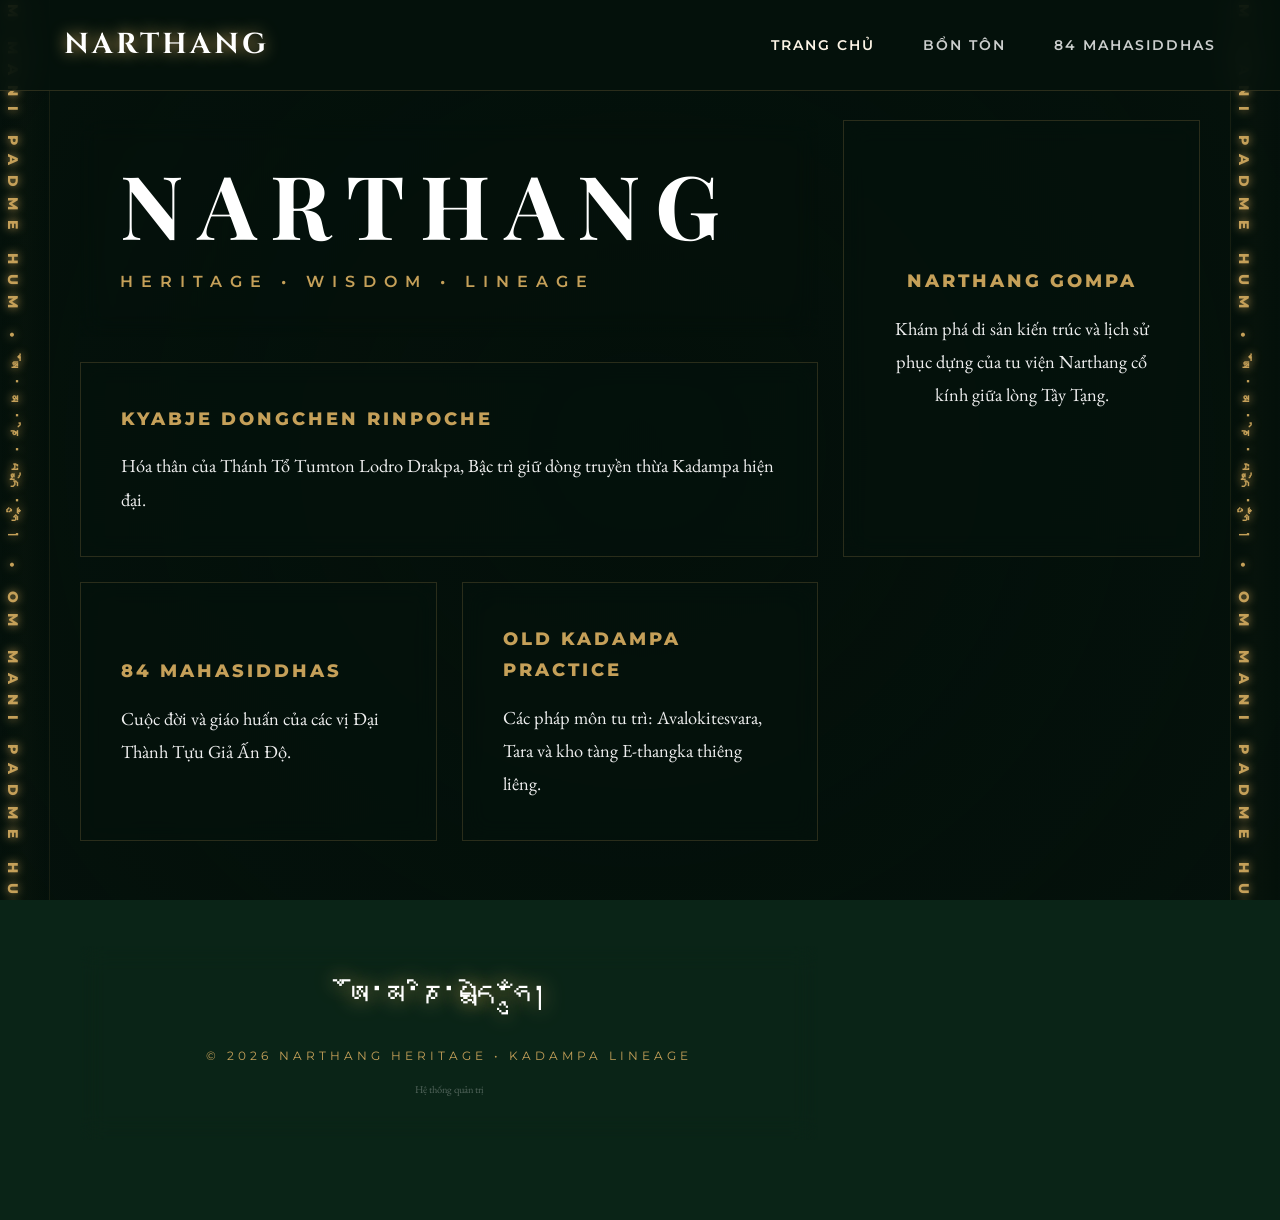
==== PORTAL.HTML @ f85ef1fe "Narthang Heritage - Premium Update 2026 - Major Design & Sync Update" ====
<!DOCTYPE html>
<html lang="vi">
<head>
    <meta charset="UTF-8">
    <meta name="viewport" content="width=device-width, initial-scale=1.0, maximum-scale=1.0, user-scalable=no">
    <title>Narthang Heritage - Cổng Truyền Thừa Kadampa</title>
    
    <link href="https://fonts.googleapis.com/css2?family=EB+Garamond:ital,wght@0,400..800;1,400..800&family=Montserrat:wght@300;600;800&family=Playfair+Display:wght@700;900&display=swap" rel="stylesheet">
    <link rel="stylesheet" href="css/narthang-style.css">

    <style>
        :root {
            --narthang-gold: #c5a059;
            --narthang-dark: #0a2417; /* Kadampa Green */
            --narthang-white: #fdf5e6;
            --super-glow: rgba(197, 160, 89, 0.4);
            --transition-speed: 1.2s;
        }

        * { margin: 0; padding: 0; box-sizing: border-box; }

        body { 
            font-family: 'EB Garamond', serif; 
            background-color: var(--narthang-dark);
            color: var(--narthang-white); 
            overflow-x: hidden;
            -webkit-font-smoothing: antialiased;
        }

        /* DYNAMIC BACKGROUND ENGINE */
        #main-bg-engine {
            position: fixed; top: 0; left: 0; width: 100%; height: 100%;
            z-index: -2; background-color: var(--narthang-dark);
            background-size: cover; background-position: center;
            transition: background-image var(--transition-speed) ease-in-out;
            filter: brightness(0.3) saturate(1.2);
        }

        .bg-overlay {
            position: fixed; top: 0; left: 0; width: 100%; height: 100%;
            z-index: -1;
            background: radial-gradient(circle at center, rgba(10, 36, 23, 0.2) 0%, rgba(5, 18, 12, 0.9) 100%);
        }

        /* MANTRA PILLARS */
        .mantra-pillar {
            position: fixed; top: 0; width: 50px; height: 100vh;
            z-index: 100; pointer-events: none; overflow: hidden;
            background: linear-gradient(to right, transparent, rgba(197, 160, 89, 0.02), transparent);
        }
        .pillar-left { left: 0; border-right: 1px solid rgba(197, 160, 89, 0.1); }
        .pillar-right { right: 0; border-left: 1px solid rgba(197, 160, 89, 0.1); }
        .pillar-content {
            writing-mode: vertical-rl; white-space: nowrap;
            font-family: 'Montserrat', sans-serif; font-size: 14px; font-weight: 800;
            letter-spacing: 10px; color: var(--narthang-gold);
            text-shadow: 0 0 10px var(--narthang-gold);
            position: absolute; top: 0;
        }

        /* BENTO GRID LAYOUT */
        .container { 
            max-width: 1200px; margin: 0 auto; padding: 120px 40px 80px; 
            display: grid;
            grid-template-columns: repeat(3, 1fr);
            gap: 25px;
            position: relative; z-index: 10;
        }

        .bento-item {
            background: rgba(5, 18, 12, 0.75);
            border: 1px solid rgba(197, 160, 89, 0.2);
            padding: 40px;
            backdrop-filter: blur(12px);
            transition: all 0.6s cubic-bezier(0.16, 1, 0.3, 1);
            display: flex; flex-direction: column; justify-content: center;
            text-decoration: none;
            color: inherit;
        }

        .bento-item:hover {
            border-color: var(--narthang-gold);
            transform: translateY(-8px);
            box-shadow: 0 20px 50px rgba(0,0,0,0.6), 0 0 30px var(--super-glow);
            background: rgba(197, 160, 89, 0.12);
        }

        .header-box { grid-column: span 2; background: transparent; border: none; align-items: flex-start; }
        .heritage-box { grid-row: span 2; grid-column: 3; text-align: center; }
        .guru-box { grid-column: span 2; }
        .lamrim-box { grid-column: span 1; }
        .footer-box { grid-column: span 2; border: none; background: transparent; padding-top: 20px; }

        h1 { 
            font-family: 'Playfair Display', serif; font-size: 5.5rem; 
            letter-spacing: 15px; text-transform: uppercase; color: #fff;
            line-height: 1; margin-bottom: 20px;
        }

        .subtitle {
            font-family: 'Montserrat', sans-serif; color: var(--narthang-gold);
            font-size: 1rem; letter-spacing: 8px; font-weight: 600; text-transform: uppercase;
        }

        .info-title {
            font-family: 'Montserrat', sans-serif; font-weight: 800;
            font-size: 1.1rem; color: var(--narthang-gold);
            letter-spacing: 3px; text-transform: uppercase;
            margin-bottom: 15px;
            display: block;
        }

        p { font-size: 1.15rem; line-height: 1.8; color: #efefef; }

        .tibetan-footer { 
            font-size: 2.2em; color: #fff; 
            text-shadow: 0 0 20px var(--narthang-gold);
            margin-bottom: 15px; display: block;
        }

        .reveal { opacity: 0; transform: translateY(40px); transition: 1.2s ease; }
        .reveal.active { opacity: 1; transform: translateY(0); }

        @media (max-width: 900px) {
            .container { grid-template-columns: 1fr; padding-top: 100px; }
            .header-box, .heritage-box, .guru-box, .lamrim-box, .footer-box { grid-column: span 1; grid-row: span 1; }
            h1 { font-size: 3rem; letter-spacing: 5px; }
        }
    </style>
</head>
<body>

    <div id="main-bg-engine"></div>
    <div class="bg-overlay"></div>

    <nav class="hada-nav">
        <a href="PORTAL.HTML" class="logo">NARTHANG</a>
        <div class="nav-links">
            <a href="PORTAL.HTML" style="color:var(--saffron-gold)">Trang Chủ</a>
            <a href="Practice.html">Bổn Tôn</a>
            <a href="84 DAI THANH TUU GIA raw.HTML">84 Mahasiddhas</a>
        </div>
    </nav>

    <div class="mantra-pillar pillar-left"><div id="mantra-l" class="pillar-content"></div></div>
    <div class="mantra-pillar pillar-right"><div id="mantra-r" class="pillar-content"></div></div>

    <div class="container">
        <header class="bento-item header-box reveal">
            <h1>Narthang</h1>
            <div class="subtitle">Heritage • Wisdom • Lineage</div>
        </header>

        <!-- Khám phá Tu viện -->
        <a href="narthang heritage.html" class="bento-item heritage-box reveal" 
           onmouseenter="changeBg('https://kadampavn.com/wp-content/uploads/2026/01/narthang-monastery-view.jpg')">
            <span class="info-title">Narthang Gompa</span>
            <p>Khám phá di sản kiến trúc và lịch sử phục dựng của tu viện Narthang cổ kính giữa lòng Tây Tạng.</p>
        </a>

        <!-- Đạo sư -->
        <a href="Narthang Tumton.html" class="bento-item guru-box reveal" 
           onmouseenter="changeBg('https://kadampavn.com/wp-content/uploads/2026/01/8df819c0-8246-46e3-bfd7-d33c66959214-1.jpg')">
            <span class="info-title">Kyabje Dongchen Rinpoche</span>
            <p>Hóa thân của Thánh Tổ Tumton Lodro Drakpa, Bậc trì giữ dòng truyền thừa Kadampa hiện đại.</p>
        </a>

        <!-- 84 Mahasiddhas -->
        <a href="84 DAI THANH TUU GIA raw.HTML" class="bento-item lamrim-box reveal" 
           onmouseenter="changeBg('https://kadampavn.com/wp-content/uploads/2026/01/mahasiddhas-thangka.jpg')">
            <span class="info-title">84 Mahasiddhas</span>
            <p>Cuộc đời và giáo huấn của các vị Đại Thành Tựu Giả Ấn Độ.</p>
        </a>

        <!-- Bổn tôn -->
        <a href="Practice.html" class="bento-item reveal" 
           onmouseenter="changeBg('https://www.meditateinperth.org/wp-content/uploads/2020/11/Lamrim-retreat-image-Atisha.png')">
            <span class="info-title">Old Kadampa Practice</span>
            <p>Các pháp môn tu trì: Avalokitesvara, Tara và kho tàng E-thangka thiêng liêng.</p>
        </a>

        <footer class="bento-item footer-box reveal">
            <span class="tibetan-footer">ཨོཾ་མ་ཎི་པདྨེ་ཧཱུྃ།</span>
            <div style="letter-spacing: 4px; font-size: 0.75rem; color: var(--narthang-gold); font-family: 'Montserrat', sans-serif;">
                © 2026 NARTHANG HERITAGE • KADAMPA LINEAGE
            </div>
            <a href="admin/index.html" style="font-size: 0.65rem; color: rgba(255,255,255,0.3); text-decoration: none; margin-top: 15px; display: inline-block;">Hệ thống quản trị</a>
        </footer>
    </div>

    <script>
        (function() {
            "use strict";
            const bgEngine = document.getElementById('main-bg-engine');
            const defaultBg = "rgba(10, 36, 23, 1)";

            window.changeBg = (url) => {
                bgEngine.style.backgroundImage = `url('${url}')`;
                bgEngine.style.filter = "brightness(0.4) saturate(1.4)";
            };

            // Mantra Pillar Animation
            const MANTRA = "OM MANI PADME HUM • ཨོཾ་མ་ཎི་པདྨེ་ཧཱུྃ། • ";
            const pillars = [
                { el: document.getElementById('mantra-l'), pos: 0 },
                { el: document.getElementById('mantra-r'), pos: 0 }
            ];
            pillars.forEach(p => p.el.textContent = MANTRA.repeat(50));

            function animatePillars() {
                pillars.forEach(p => {
                    p.pos -= 0.8; 
                    if (Math.abs(p.pos) >= p.el.scrollHeight / 2) p.pos = 0;
                    p.el.style.transform = `translateY(${p.pos}px)`;
                });
                requestAnimationFrame(animatePillars);
            }

            // Scroll Reveal
            const observer = new IntersectionObserver(entries => {
                entries.forEach(entry => { if (entry.isIntersecting) entry.target.classList.add('active'); });
            }, { threshold: 0.1 });

            window.onload = () => {
                animatePillars();
                document.querySelectorAll('.reveal').forEach(el => observer.observe(el));
            };
        })();
    </script>
    <script src="js/mantra-engine.js"></script>
</body>
</html>
---- css/narthang-style.css ----
/* 
   Narthang Heritage - Global Premium Stylesheet
   Theme: Old Kadampa (Dark Green & Narthang Gold)
   Revision: 2026.03.15 - High-End Aesthetic
*/

@import url('https://fonts.googleapis.com/css2?family=EB+Garamond:ital,wght@0,400..800;1,400..800&family=Montserrat:wght@300;600;800&family=Playfair+Display:wght@700;900&family=Cinzel:wght@400;700&display=swap');

:root {
    /* Premium Color Palette */
    --narthang-gold: #c5a059;
    --narthang-dark: #0a2417; /* Kadampa Green */
    --narthang-deep: #05120c;
    --narthang-white: #fdf5e6;
    --cinnabar-red: #B22222;
    --super-glow: rgba(197, 160, 89, 0.4);
    
    /* Typography */
    --font-primary: 'EB Garamond', serif;
    --font-heading: 'Montserrat', sans-serif;
    --font-display: 'Playfair Display', serif;
    --font-ritual: 'Cinzel', serif;
}

/* Base Styles */
* {
    box-sizing: border-box;
    margin: 0;
    padding: 0;
}

body {
    background-color: var(--narthang-dark);
    background-image: radial-gradient(circle at center, #1a2e24 0%, var(--narthang-deep) 100%);
    background-attachment: fixed;
    color: var(--narthang-white);
    font-family: var(--font-primary);
    line-height: 1.8;
    overflow-x: hidden;
    -webkit-font-smoothing: antialiased;
}

/* Scrollbar Style */
::-webkit-scrollbar { width: 8px; }
::-webkit-scrollbar-track { background: var(--narthang-deep); }
::-webkit-scrollbar-thumb { background: var(--narthang-gold); border-radius: 4px; }

/* Navigation (Hada Nav) */
.hada-nav {
    position: fixed;
    top: 0;
    width: 100%;
    background: rgba(5, 18, 12, 0.85);
    backdrop-filter: blur(15px);
    border-bottom: 1px solid rgba(197, 160, 89, 0.2);
    display: flex;
    justify-content: space-between;
    align-items: center;
    padding: 1.2rem 5%;
    z-index: 1000;
    transition: 0.4s;
}

.logo {
    font-family: var(--font-ritual);
    font-size: 1.8rem;
    color: #fff;
    text-decoration: none;
    font-weight: bold;
    letter-spacing: 3px;
    text-shadow: 0 0 15px var(--narthang-gold);
}

.nav-links {
    display: flex;
    gap: 3rem;
}

.nav-links a {
    text-decoration: none;
    font-family: var(--font-heading);
    color: rgba(255, 255, 255, 0.8);
    font-size: 0.85rem;
    font-weight: 600;
    text-transform: uppercase;
    letter-spacing: 2px;
    transition: 0.3s cubic-bezier(0.165, 0.84, 0.44, 1);
}

.nav-links a:hover {
    color: var(--narthang-gold);
    text-shadow: 0 0 10px var(--narthang-gold);
}

/* Mantra Pillars (Global) */
.mantra-pillar {
    position: fixed;
    top: 0;
    width: 40px;
    height: 100vh;
    z-index: 100;
    pointer-events: none;
    overflow: hidden;
    background: linear-gradient(to right, transparent, rgba(197, 160, 89, 0.02), transparent);
}
.pillar-left { left: 0; border-right: 1px solid rgba(197, 160, 89, 0.1); }
.pillar-right { right: 0; border-left: 1px solid rgba(197, 160, 89, 0.1); }

.pillar-content {
    writing-mode: vertical-rl;
    white-space: nowrap;
    font-family: var(--font-heading);
    font-size: 14px;
    font-weight: 900;
    letter-spacing: 8px;
    color: var(--narthang-gold);
    text-shadow: 0 0 10px var(--narthang-gold);
    position: absolute;
    top: 0;
}

/* Global Animations */
@keyframes fadeIn {
    from { opacity: 0; transform: translateY(30px); }
    to { opacity: 1; transform: translateY(0); }
}

.reveal {
    opacity: 0;
    transform: translateY(30px);
    transition: 1.2s cubic-bezier(0.165, 0.84, 0.44, 1);
}

.reveal.active {
    opacity: 1;
    transform: translateY(0);
}

/* Utility Containers */
.container {
    max-width: 1200px;
    margin: 0 auto;
    padding: 0 40px;
}

/* Premium Cards System */
.narthang-card {
    background: rgba(5, 18, 12, 0.7);
    border: 1px solid rgba(197, 160, 89, 0.2);
    backdrop-filter: blur(10px);
    padding: 40px;
    transition: 0.5s;
    text-decoration: none;
    color: inherit;
}

.narthang-card:hover {
    border-color: var(--narthang-gold);
    box-shadow: 0 20px 50px rgba(0,0,0,0.5), 0 0 20px var(--super-glow);
    background: rgba(197, 160, 89, 0.05);
}

/* Footer Section */
footer {
    background: rgba(0, 0, 0, 0.95);
    border-top: 1px solid rgba(197, 160, 89, 0.2);
    padding: 5rem 2rem;
    text-align: center;
    margin-top: 5rem;
}

.tibetan-script {
    font-size: 2.2rem;
    color: #fff;
    text-shadow: 0 0 20px var(--narthang-gold);
    margin-bottom: 20px;
    display: block;
}

footer .mantra {
    font-family: var(--font-heading);
    color: var(--narthang-gold);
    font-size: 0.8rem;
    letter-spacing: 5px;
    text-transform: uppercase;
    font-weight: 800;
}

/* Typography Overrides */
h1, h2, h3 {
    font-family: var(--font-display);
    font-weight: 700;
}

p {
    color: rgba(255, 255, 255, 0.85);
}
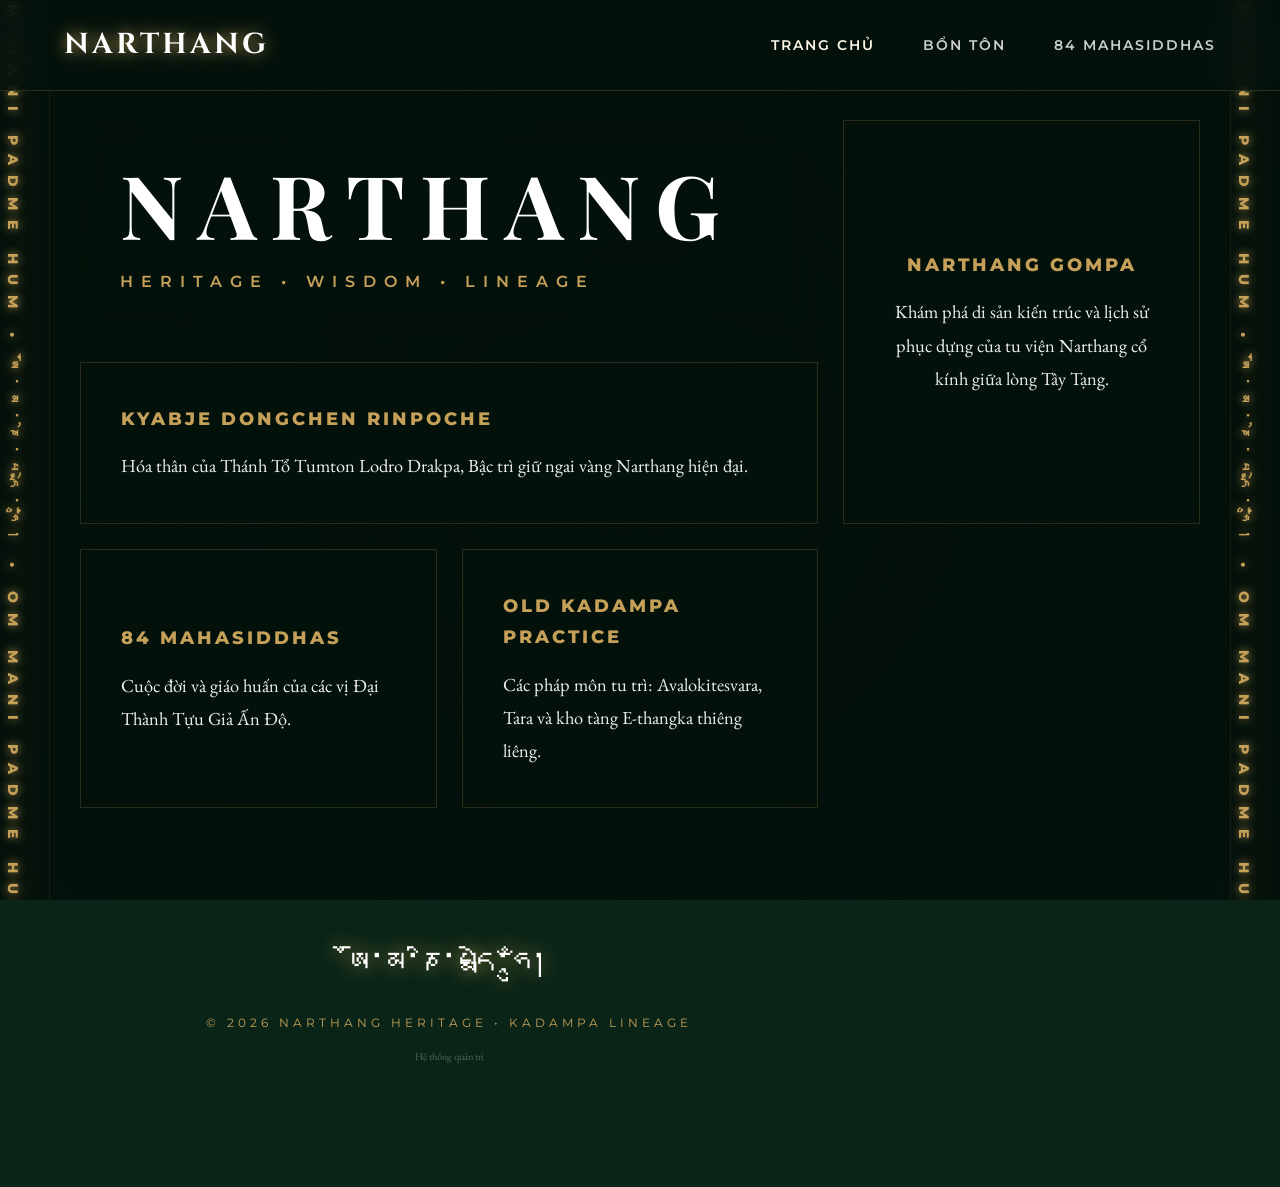
==== commit 59246041: "Update title and description in PORTAL.HTML" ====
--- a/PORTAL.HTML
+++ b/PORTAL.HTML
@@ -3,7 +3,7 @@
 <head>
     <meta charset="UTF-8">
     <meta name="viewport" content="width=device-width, initial-scale=1.0, maximum-scale=1.0, user-scalable=no">
-    <title>Narthang Heritage - Cổng Truyền Thừa Kadampa</title>
+    <title>Narthang Heritage - Dòng Truyền Thừa Kadampa</title>
     
     <link href="https://fonts.googleapis.com/css2?family=EB+Garamond:ital,wght@0,400..800;1,400..800&family=Montserrat:wght@300;600;800&family=Playfair+Display:wght@700;900&display=swap" rel="stylesheet">
     <link rel="stylesheet" href="css/narthang-style.css">
@@ -162,7 +162,7 @@
         <a href="Narthang Tumton.html" class="bento-item guru-box reveal" 
            onmouseenter="changeBg('https://kadampavn.com/wp-content/uploads/2026/01/8df819c0-8246-46e3-bfd7-d33c66959214-1.jpg')">
             <span class="info-title">Kyabje Dongchen Rinpoche</span>
-            <p>Hóa thân của Thánh Tổ Tumton Lodro Drakpa, Bậc trì giữ dòng truyền thừa Kadampa hiện đại.</p>
+            <p>Hóa thân của Thánh Tổ Tumton Lodro Drakpa, Bậc trì giữ ngai vàng Narthang hiện đại.</p>
         </a>
 
         <!-- 84 Mahasiddhas -->
